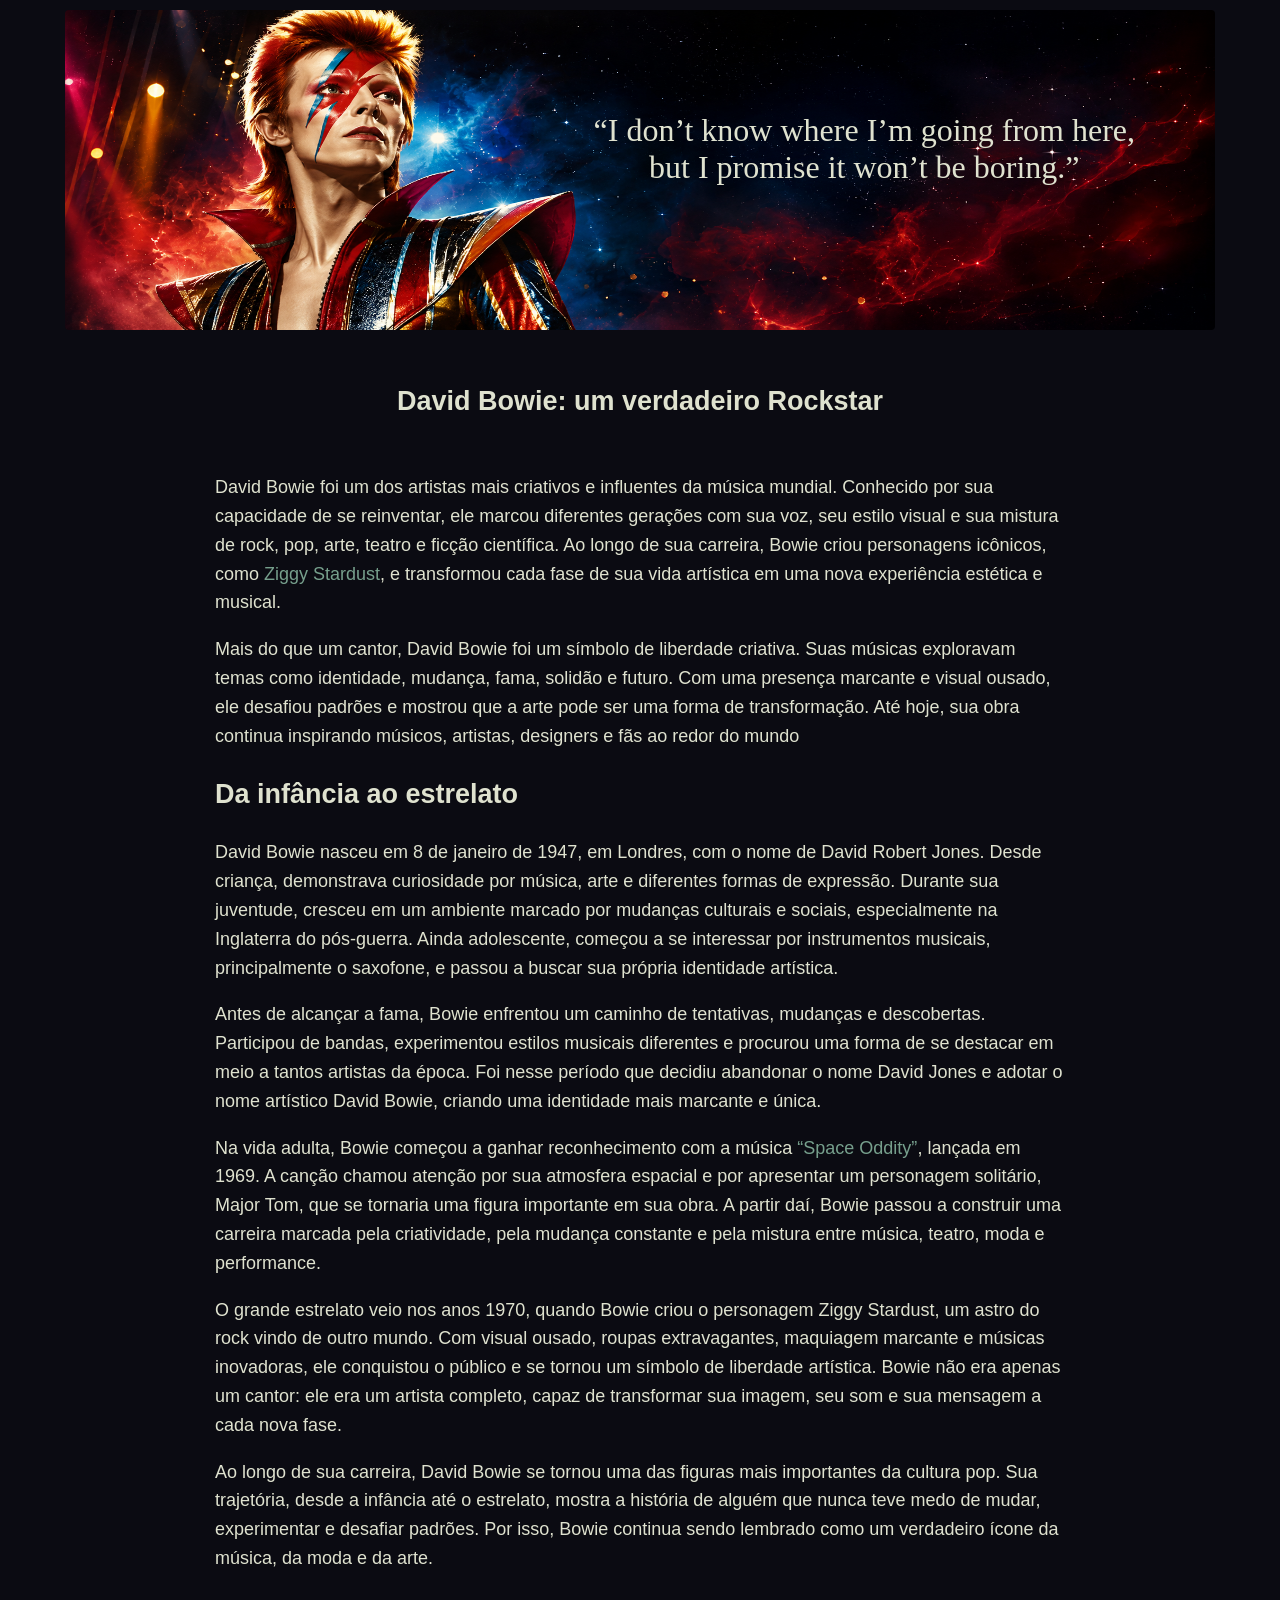
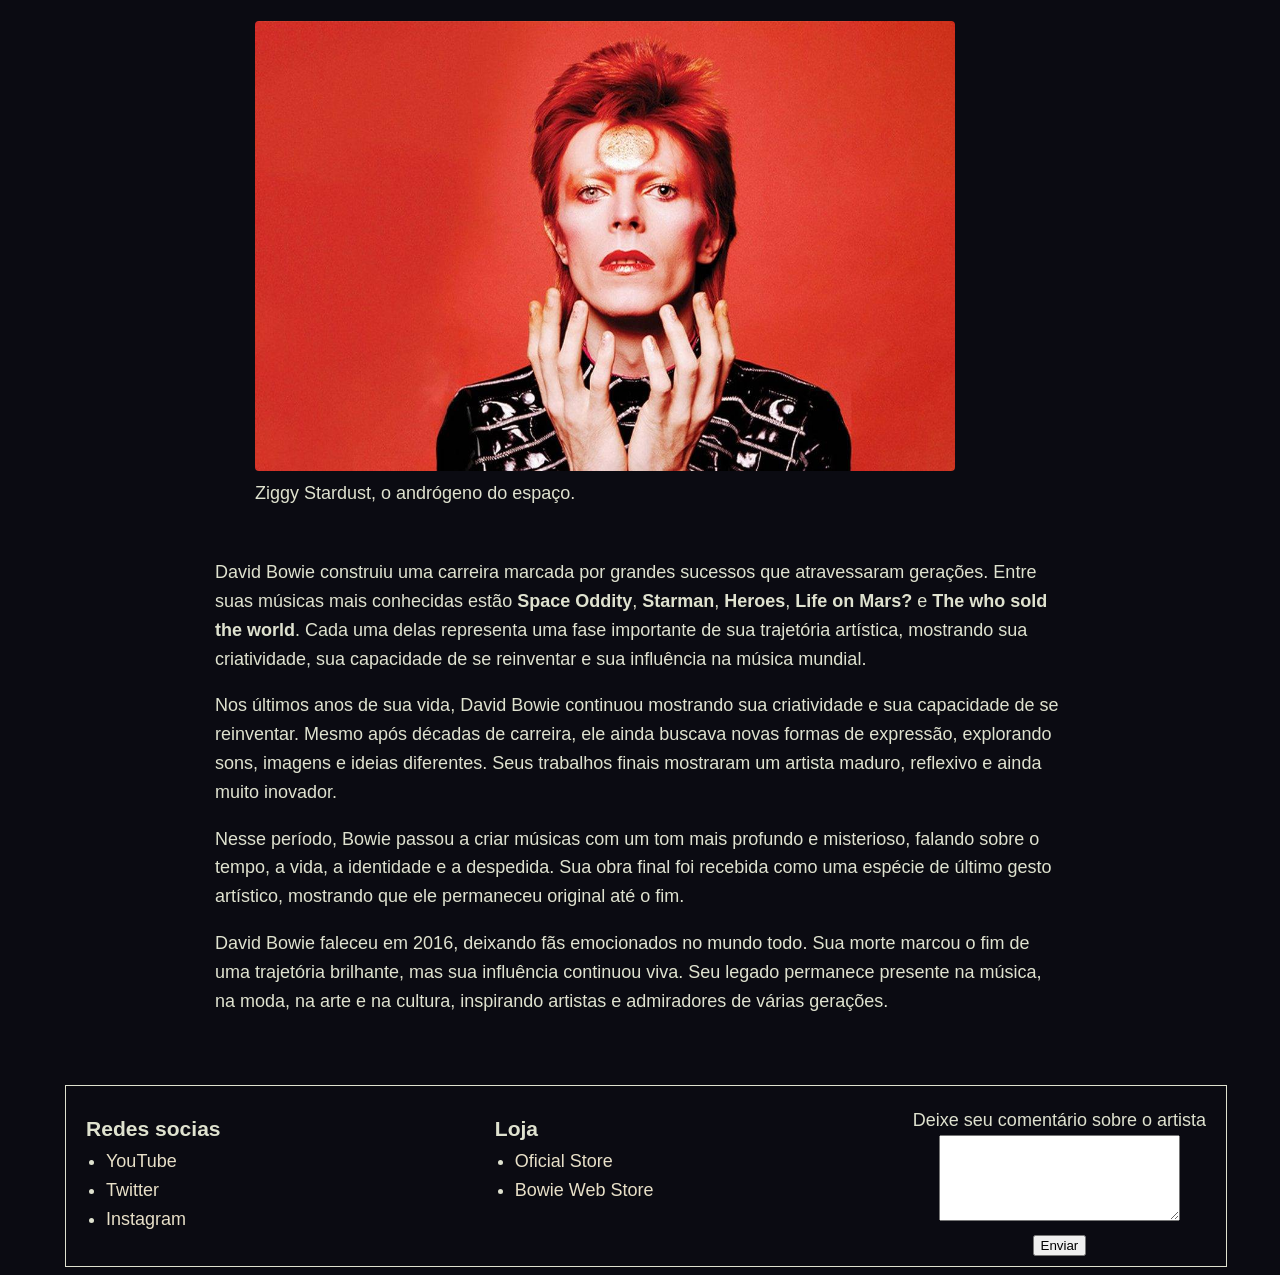
==== trabalho-final-vandeir93-main/site/pages/index.html @ cd2d3574 "Add files via upload" ====
<!DOCTYPE html>
<html lang="pt-BR">
<head>
    <meta charset="UTF-8">
    <title>David Bowie</title>
    <link rel="stylesheet" href="../pages/style.css">
</head>
<body>
    <div class="container">
    <header class="header">

        <img src="../images/img-bowie.png" alt="david" class="imagem-cabecalho"/>
        <p  class="header-citacao">“I don’t know where I’m going from here,<br> but I promise it won’t be boring.”</p>

    </header>

    <main>
        <section class="quem-foi-bowie">
            <h1>David Bowie: um verdadeiro Rockstar</h1>
            <p>
                David Bowie foi um dos artistas mais criativos e influentes da música mundial. Conhecido por sua capacidade
                de se reinventar, ele marcou diferentes gerações com sua voz, seu estilo visual e sua mistura de rock, pop,
                arte, teatro e ficção científica. Ao longo de sua carreira, Bowie criou personagens icônicos, como <a
                    href="https://en.wikipedia.org/wiki/Ziggy_Stardust_(character)" target="_blank">Ziggy
                Stardust</a>, e transformou cada fase de sua vida artística em uma nova experiência estética e musical.
            </p>
            <p>
                Mais do que um cantor, David Bowie foi um símbolo de liberdade criativa. Suas músicas exploravam temas como
                identidade, mudança, fama, solidão e futuro. Com uma presença marcante e visual ousado, ele desafiou padrões
                e mostrou que a arte pode ser uma forma de transformação. Até hoje, sua obra continua inspirando músicos,
                artistas, designers e fãs ao redor do mundo</p>

            <h2>Da infância ao estrelato</h2>
                <p>
                    David Bowie nasceu em 8 de janeiro de 1947, em Londres, com o nome de David Robert Jones. Desde criança,
                    demonstrava curiosidade por música, arte e diferentes formas de expressão. Durante sua juventude,
                    cresceu em um ambiente marcado por mudanças culturais e sociais, especialmente na Inglaterra do pós-guerra.
                    Ainda adolescente, começou a se interessar por instrumentos musicais, principalmente o saxofone, e passou
                    a buscar sua própria identidade artística.
                </p>
                <p>
                    Antes de alcançar a fama, Bowie enfrentou um caminho de tentativas, mudanças e descobertas. Participou de bandas,
                    experimentou estilos musicais diferentes e procurou uma forma de se destacar em meio a tantos artistas da época.
                    Foi nesse período que decidiu abandonar o nome David Jones e adotar o nome artístico David Bowie, criando
                    uma identidade mais marcante e única.
                </p>
                <p>
                    Na vida adulta, Bowie começou a ganhar reconhecimento com a música <a href="https://www.youtube.com/watch?v=iYYRH4apXDo&list=RDiYYRH4apXDo&start_radio=1" target="_blank">“Space Oddity”</a>, lançada em 1969.
                    A canção chamou atenção por sua atmosfera espacial e por apresentar um personagem solitário, Major Tom,
                    que se tornaria uma figura importante em sua obra. A partir daí, Bowie passou a construir uma carreira
                    marcada pela criatividade, pela mudança constante e pela mistura entre música, teatro, moda e performance.
                </p>
                <p>
                    O grande estrelato veio nos anos 1970, quando Bowie criou o personagem Ziggy Stardust, um astro do rock
                    vindo de outro mundo. Com visual ousado, roupas extravagantes, maquiagem marcante e músicas inovadoras,
                    ele conquistou o público e se tornou um símbolo de liberdade artística. Bowie não era apenas um cantor:
                    ele era um artista completo, capaz de transformar sua imagem, seu som e sua mensagem a cada nova fase.
                </p>
                <p>
                    Ao longo de sua carreira, David Bowie se tornou uma das figuras mais importantes da cultura pop.
                    Sua trajetória, desde a infância até o estrelato, mostra a história de alguém que nunca teve medo de mudar,
                    experimentar e desafiar padrões. Por isso, Bowie continua sendo lembrado como um verdadeiro ícone da música,
                    da moda e da arte.
                </p>

        <figure class="imagem-ziggy">
            <img src="../images/bowie-ziggy.jpg" alt="Ziggy Stardust"/>
            <figcaption>Ziggy Stardust, o andrógeno do espaço. </figcaption>
        </figure>

        <p>
            David Bowie construiu uma carreira marcada por grandes sucessos que atravessaram gerações. Entre suas músicas
            mais conhecidas estão <strong>Space Oddity</strong>, <strong>Starman</strong>, <strong>Heroes</strong>,
            <strong>Life on Mars?</strong> e <strong>The who sold the world</strong>. Cada uma delas representa
            uma fase importante de sua trajetória artística, mostrando sua criatividade, sua capacidade de se reinventar
            e sua influência na música mundial.
        </p>
        <p>
            Nos últimos anos de sua vida, David Bowie continuou mostrando sua criatividade e sua capacidade de se reinventar.
            Mesmo após décadas de carreira, ele ainda buscava novas formas de expressão, explorando sons, imagens e ideias
            diferentes. Seus trabalhos finais mostraram um artista maduro, reflexivo e ainda muito inovador.
        </p>
            <p>
            Nesse período, Bowie passou a criar músicas com um tom mais profundo e misterioso, falando sobre o tempo,
            a vida, a identidade e a despedida. Sua obra final foi recebida como uma espécie de último gesto artístico,
            mostrando que ele permaneceu original até o fim.
            </p>
            <p>
            David Bowie faleceu em 2016, deixando fãs emocionados no mundo todo. Sua morte marcou o fim de uma trajetória brilhante,
            mas sua influência continuou viva. Seu legado permanece presente na música, na moda, na arte e na cultura,
            inspirando artistas e admiradores de várias gerações.
        </p>
        </section>
    </main>

        <footer class="footer">
            <div class="footer-items">
                <h3>Redes socias</h3>
                <ul>
                    <li><a href="https://www.youtube.com/@davidbowie" target="_blank">YouTube</a></li>
                    <li><a href="https://x.com/DavidBowieReal" target="_blank">Twitter</a></li>
                    <li><a href="https://www.instagram.com/davidbowie/" target="_blank">Instagram</a></li>
                </ul>
            </div>

            <div class="footer-items">
                <h3>Loja</h3>
                <ul>
                    <li><a href="https://store.davidbowie.com/?srsltid=AfmBOoqqLIo-7VA6Tz3QxZkFbP6R6tS5HtAGoBUIM_LHyAPcfW38dKLS" target="_blank">Oficial Store</a></li>
                    <li><a href="https://bowiewebstore.com/store/" target="_blank">Bowie Web Store</a></li>
                </ul>
            </div>

            <div class="footer-comentario">
                <form id="form-comentario">
                    <label for="comentario">Deixe seu comentário sobre o artista</label>

                    <textarea  id="comentario" name="comentario"></textarea>
                    <button type="submit" class="button">Enviar</button>
                </form>
            </div>


        </footer>


</div>
</body>

<script >
    function confirmar_mensagem(event){
    event.preventDefault();
    alert('Mensagem Enviada');
    }
    document.getElementById('form-comentario').addEventListener('submit', confirmar_mensagem);
</script>

</html>
---- trabalho-final-vandeir93-main/site/pages/style.css ----
body{
    font-family: helvetica, sans-serif;
    background-color: #0b0b12;
    color: #DFE2CF;
    font-size: 18px;
}

.container{
    width: 1150px;
    margin: 0 auto;
}

.header{
    margin-top: 10px;
    position: relative;
    height: 300px;
    width: 100%;
}
.imagem-cabecalho{
    width: 100%;
    height: 320px;
    border-radius: 4px;
}
.header-citacao{
    position: absolute;
    right: 80px;
    top: 70px;
    color: #DFE2CF;
    font-size: 32px;
    font-family: Georgia, serif;
    text-align: center;
}

main{
    margin-top: 70px;
    text-align: center;
}

h1{
    margin-top: 20px;
    margin-bottom: 50px;
    text-align: center;
}
.quem-foi-bowie{
    width: 850px;
    margin: 40px auto;
    text-align: left;
    line-height: 1.6;
}

.quem-foi-bowie a{
    text-decoration: none;
    color: #769F8C;
}

.imagem-ziggy{
    margin-bottom: 50px;
}
.imagem-ziggy img{
    width: 700px;
    height: 450px;
    border-radius: 4px;
    margin-top: 30px;

}

.footer{
    display: flex;
    justify-content: space-between;
    margin-top: 70px;
    padding:  5px;
    line-height: 1.6;
    width: 100%;
    height: 170px;

    border: 1px solid #DFE2CF;
}

.footer-items{
    padding-left: 15px;
}

.footer ul{
    margin-top: -20px ;
    margin-left: -20px;
}
.footer-items a{
    text-decoration: none;
    color: #e8e0c8;
}

.footer form{
    text-align: center;
    margin-top: 15px;
    margin-right: 15px;
}
.footer-comentario label{
    display: block;    ;

}

form textarea{
    width: 80%;
    height: 80px;

}
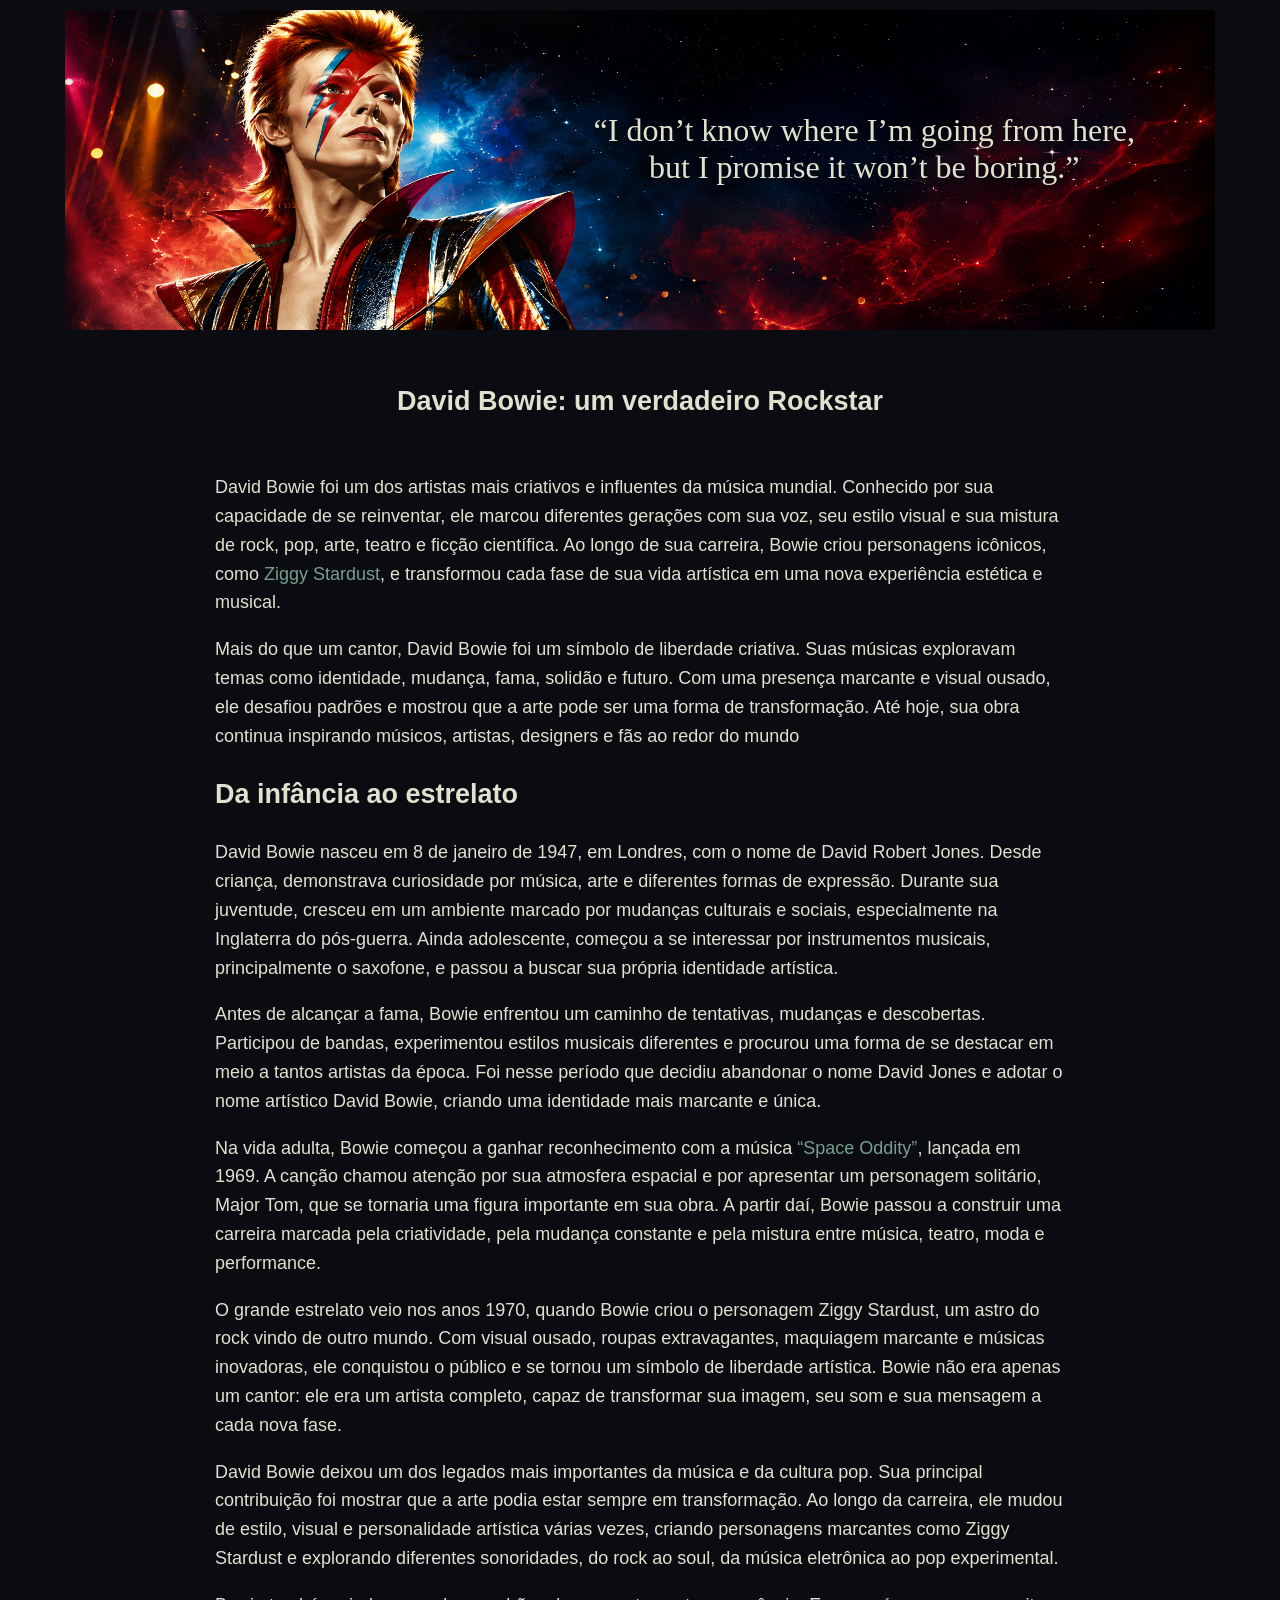
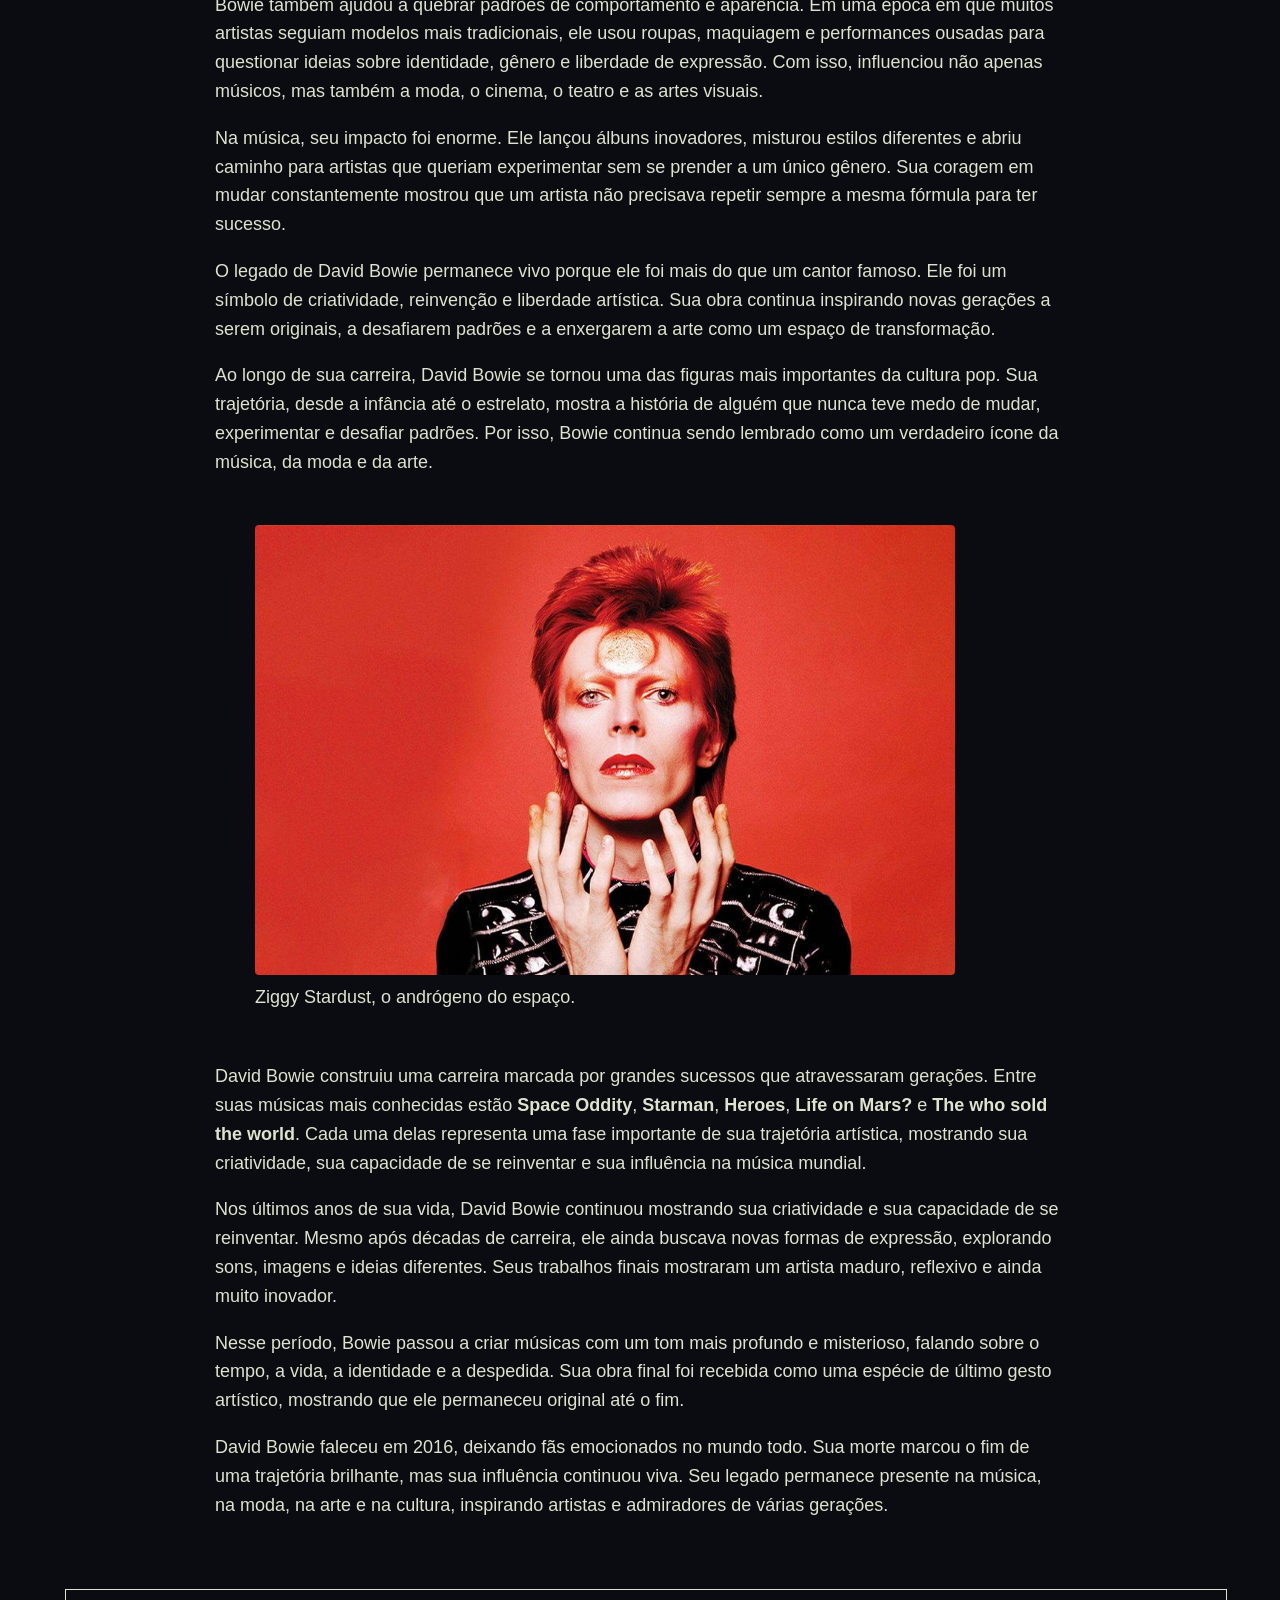
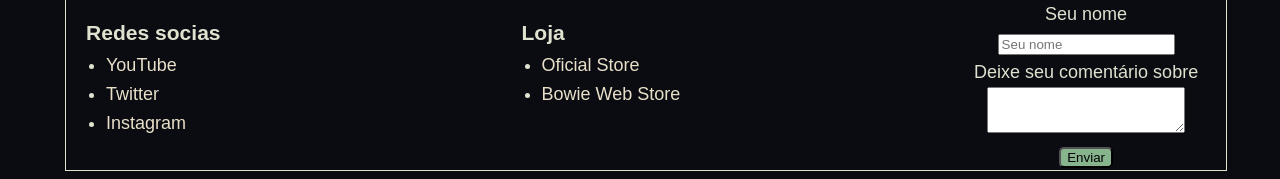
==== commit 9f939e24: "Add files via upload" ====
--- a/trabalho-final-vandeir93-main/site/pages/index.html
+++ b/trabalho-final-vandeir93-main/site/pages/index.html
@@ -2,23 +2,23 @@
 <html lang="pt-BR">
 <head>
     <meta charset="UTF-8">
+    <meta name="viewport" content="width=device-width, initial-scale=1.0">
     <title>David Bowie</title>
     <link rel="stylesheet" href="../pages/style.css">
 </head>
 <body>
     <div class="container">
-    <header class="header">
+        <header class="header">
 
-        <img src="../images/img-bowie.png" alt="david" class="imagem-cabecalho"/>
-        <p  class="header-citacao">“I don’t know where I’m going from here,<br> but I promise it won’t be boring.”</p>
+             <img src="../images/img-bowie.png" alt="david" class="imagem-cabecalho"/>
+            <p  class="header-citacao">“I don’t know where I’m going from here,<br> but I promise it won’t be boring.”</p>
 
-    </header>
+        </header>
 
     <main>
         <section class="quem-foi-bowie">
             <h1>David Bowie: um verdadeiro Rockstar</h1>
-            <p>
-                David Bowie foi um dos artistas mais criativos e influentes da música mundial. Conhecido por sua capacidade
+            <p>                David Bowie foi um dos artistas mais criativos e influentes da música mundial. Conhecido por sua capacidade
                 de se reinventar, ele marcou diferentes gerações com sua voz, seu estilo visual e sua mistura de rock, pop,
                 arte, teatro e ficção científica. Ao longo de sua carreira, Bowie criou personagens icônicos, como <a
                     href="https://en.wikipedia.org/wiki/Ziggy_Stardust_(character)" target="_blank">Ziggy
@@ -56,6 +56,30 @@
                     ele conquistou o público e se tornou um símbolo de liberdade artística. Bowie não era apenas um cantor:
                     ele era um artista completo, capaz de transformar sua imagem, seu som e sua mensagem a cada nova fase.
                 </p>
+                <p>David Bowie deixou um dos legados mais importantes da música e da cultura pop. Sua principal contribuição foi
+                    mostrar que a arte podia estar sempre em transformação. Ao longo da carreira, ele mudou de estilo, visual e
+                    personalidade artística várias vezes, criando personagens marcantes como Ziggy Stardust e explorando
+                    diferentes sonoridades, do rock ao soul, da música eletrônica ao pop experimental.
+                </p>
+                <p>
+                    Bowie também ajudou a quebrar padrões de comportamento e aparência. Em uma época em que muitos artistas
+                    seguiam modelos mais tradicionais, ele usou roupas, maquiagem e performances ousadas para questionar
+                    ideias sobre identidade, gênero e liberdade de expressão. Com isso, influenciou não apenas músicos,
+                    mas também a moda, o cinema, o teatro e as artes visuais.
+                </p>
+                <p>
+                    Na música, seu impacto foi enorme. Ele lançou álbuns inovadores, misturou estilos diferentes e abriu
+                    caminho para artistas que queriam experimentar sem se prender a um único gênero. Sua coragem em mudar
+                    constantemente mostrou que um artista não precisava repetir sempre a mesma fórmula para ter sucesso.
+                </p>
+                <p>
+                    O legado de David Bowie permanece vivo porque ele foi mais do que um cantor famoso. Ele foi um símbolo
+                    de criatividade, reinvenção e liberdade artística. Sua obra continua inspirando novas gerações a serem
+                    originais, a desafiarem padrões e a enxergarem a arte como um espaço de transformação.</p>
+
+
+
+
                 <p>
                     Ao longo de sua carreira, David Bowie se tornou uma das figuras mais importantes da cultura pop.
                     Sua trajetória, desde a infância até o estrelato, mostra a história de alguém que nunca teve medo de mudar,
@@ -113,7 +137,11 @@
 
             <div class="footer-comentario">
                 <form id="form-comentario">
-                    <label for="comentario">Deixe seu comentário sobre o artista</label>
+
+                    <label for="nome">Seu nome</label>
+                    <input type="text" id="nome" name="nome" placeholder="Seu nome" required>
+
+                    <label for="comentario">Deixe seu comentário sobre </label>
 
                     <textarea  id="comentario" name="comentario"></textarea>
                     <button type="submit" class="button">Enviar</button>
@@ -130,7 +158,7 @@
 <script >
     function confirmar_mensagem(event){
     event.preventDefault();
-    alert('Mensagem Enviada');
+    alert('Olá '+ document.getElementById('nome').value+('! Mensagem enviada.'));
     }
     document.getElementById('form-comentario').addEventListener('submit', confirmar_mensagem);
 </script>
--- a/trabalho-final-vandeir93-main/site/pages/style.css
+++ b/trabalho-final-vandeir93-main/site/pages/style.css
@@ -6,11 +6,13 @@
 }
 
 .container{
+
     width: 1150px;
     margin: 0 auto;
 }
 
 .header{
+
     margin-top: 10px;
     position: relative;
     height: 300px;
@@ -29,6 +31,7 @@
     font-size: 32px;
     font-family: Georgia, serif;
     text-align: center;
+    text-shadow: #0b0b12 4px 4px 4px;
 }
 
 main{
@@ -72,12 +75,16 @@
     line-height: 1.6;
     width: 100%;
     height: 170px;
-
     border: 1px solid #DFE2CF;
 }
 
 .footer-items{
     padding-left: 15px;
+
+}
+
+.footer-items li:hover{
+    transform: scale(1.15);
 }
 
 .footer ul{
@@ -91,16 +98,38 @@
 
 .footer form{
     text-align: center;
-    margin-top: 15px;
+    margin-top: 5px;
     margin-right: 15px;
 }
 .footer-comentario label{
-    display: block;    ;
+    display: block;
 
 }
 
 form textarea{
     width: 80%;
-    height: 80px;
+    height: 40px;
 
 }
+
+.button{
+    padding-top: -30px;
+    border-radius: 5px;
+    background-color: #87B38D;
+}
+.button:hover{
+    background-color: #769F8C;
+    transform: scale(1.15);
+}
+
+button:active {
+    transform: scale(0.95);
+}
+
+@media (max-width: 768px){
+    .container{
+        flex-direction: column;
+        width: 90%;
+    }
+
+}
